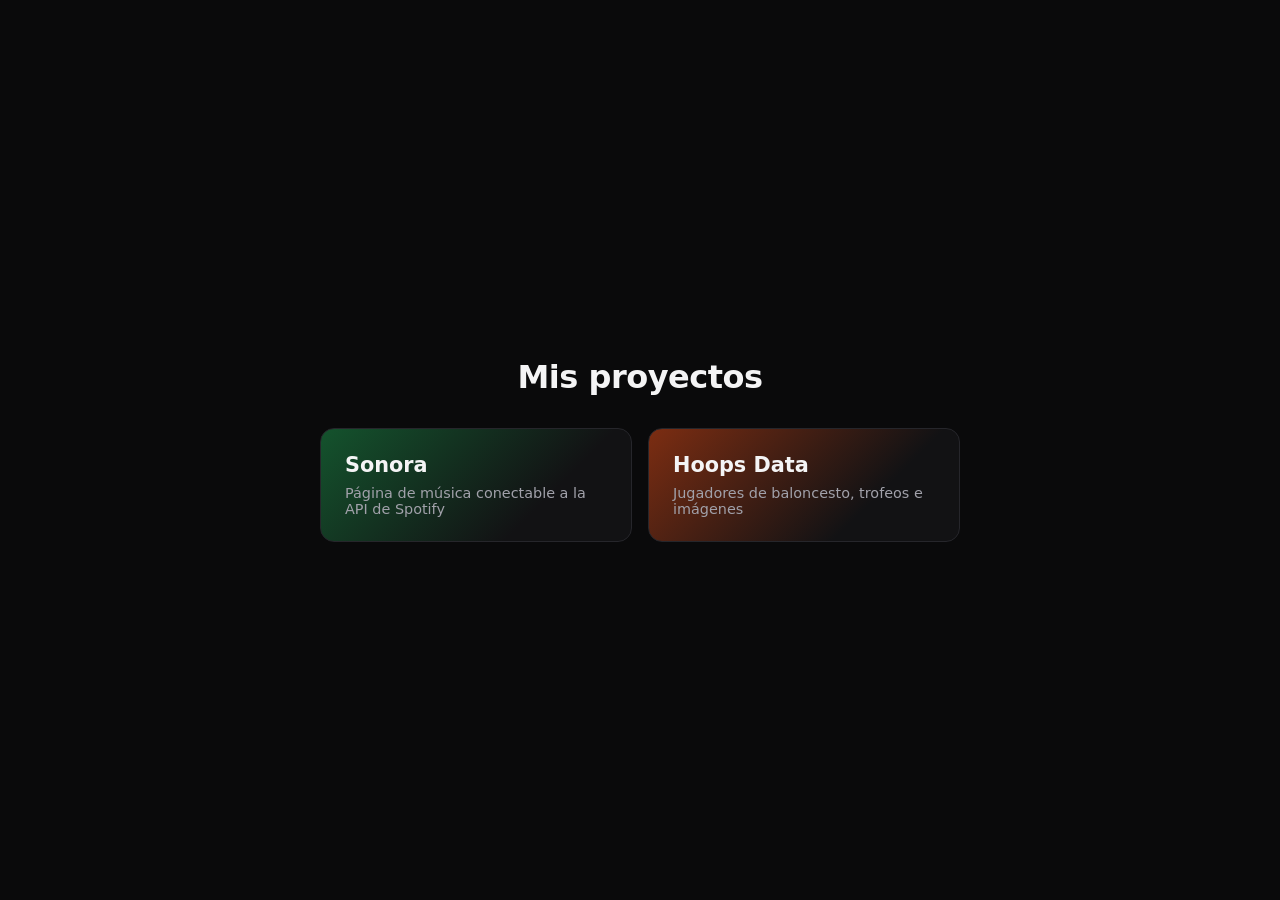
==== index.html @ 777b7988 "Add root launcher page linking both projects Co-Authored-By: Claude Opus 5.5 <noreply@anthropic.com>" ====
<!DOCTYPE html>
<html lang="es">
<head>
  <meta charset="UTF-8" />
  <meta name="viewport" content="width=device-width, initial-scale=1.0" />
  <title>Mis proyectos</title>
  <style>
    * {
      box-sizing: border-box;
      margin: 0;
      padding: 0;
    }

    body {
      min-height: 100vh;
      display: flex;
      flex-direction: column;
      align-items: center;
      justify-content: center;
      gap: 32px;
      padding: 24px;
      font-family: "Segoe UI", system-ui, -apple-system, Roboto, sans-serif;
      background: #0a0a0b;
      color: #f4f4f5;
    }

    h1 {
      font-size: 2rem;
      letter-spacing: -0.5px;
    }

    .projects {
      display: grid;
      grid-template-columns: repeat(auto-fit, minmax(240px, 1fr));
      gap: 16px;
      width: min(640px, 100%);
    }

    a {
      display: flex;
      flex-direction: column;
      gap: 8px;
      padding: 24px;
      border-radius: 14px;
      color: inherit;
      text-decoration: none;
      border: 1px solid #26262b;
      transition: transform 0.2s, border-color 0.2s;
    }

    a:hover {
      transform: translateY(-4px);
      border-color: #71717a;
    }

    .music {
      background: linear-gradient(135deg, #14532d, #121214 70%);
    }

    .basket {
      background: linear-gradient(135deg, #7c2d12, #121214 70%);
    }

    strong {
      font-size: 1.3rem;
    }

    span {
      color: #a1a1aa;
      font-size: 0.9rem;
    }
  </style>
</head>
<body>
  <h1>Mis proyectos</h1>
  <div class="projects">
    <a class="music" href="spotify-api/index.html">
      <strong>Sonora</strong>
      <span>Página de música conectable a la API de Spotify</span>
    </a>
    <a class="basket" href="basketball/index.html">
      <strong>Hoops Data</strong>
      <span>Jugadores de baloncesto, trofeos e imágenes</span>
    </a>
  </div>
</body>
</html>
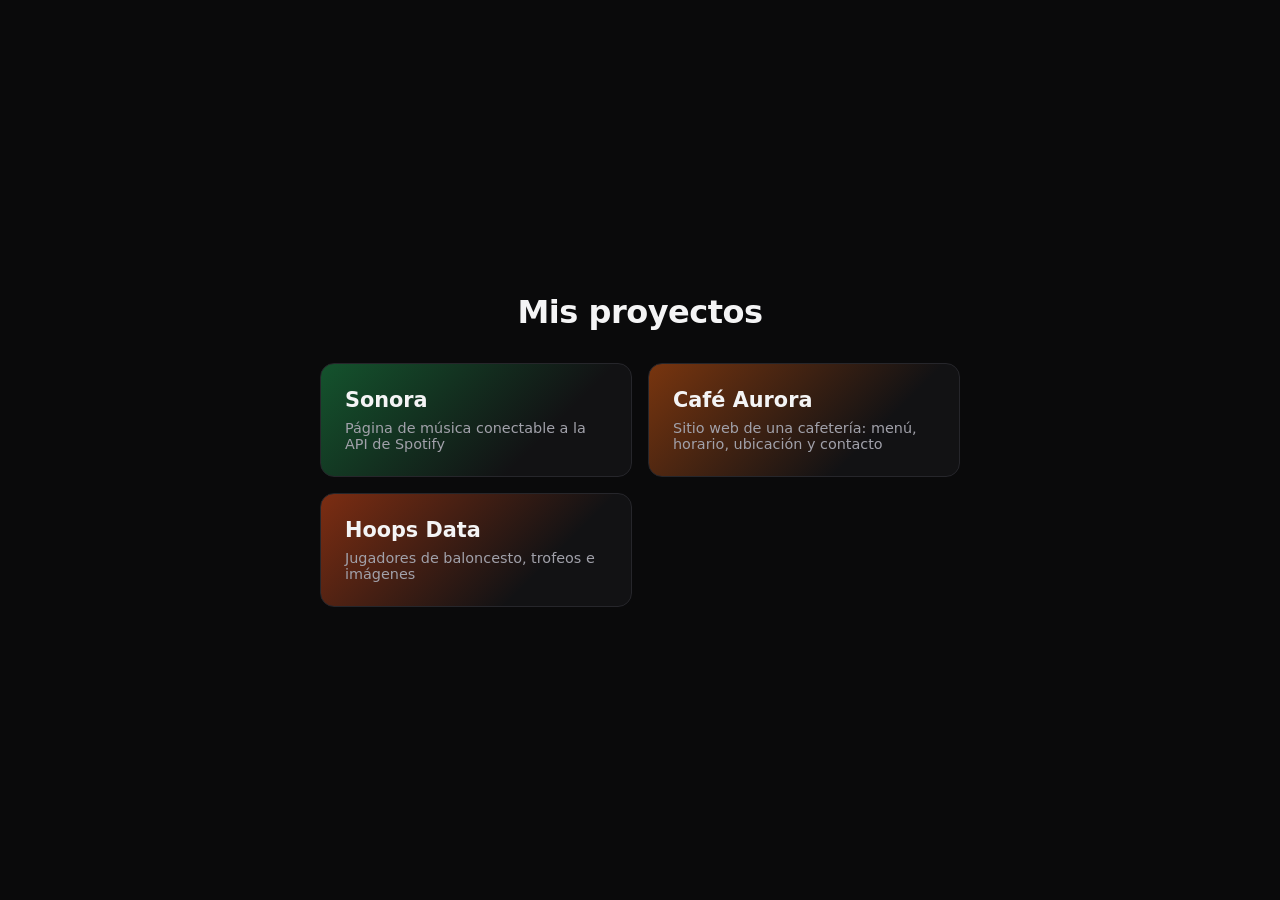
==== commit 0046caef: "Add Café Aurora website Single-page cafe site with navigation, about, filterable menu with a 'want t" ====
--- a/index.html
+++ b/index.html
@@ -57,6 +57,10 @@
       background: linear-gradient(135deg, #14532d, #121214 70%);
     }
 
+    .cafe {
+      background: linear-gradient(135deg, #78350f, #121214 70%);
+    }
+
     .basket {
       background: linear-gradient(135deg, #7c2d12, #121214 70%);
     }
@@ -78,6 +82,10 @@
       <strong>Sonora</strong>
       <span>Página de música conectable a la API de Spotify</span>
     </a>
+    <a class="cafe" href="cafe/index.html">
+      <strong>Café Aurora</strong>
+      <span>Sitio web de una cafetería: menú, horario, ubicación y contacto</span>
+    </a>
     <a class="basket" href="basketball/index.html">
       <strong>Hoops Data</strong>
       <span>Jugadores de baloncesto, trofeos e imágenes</span>
